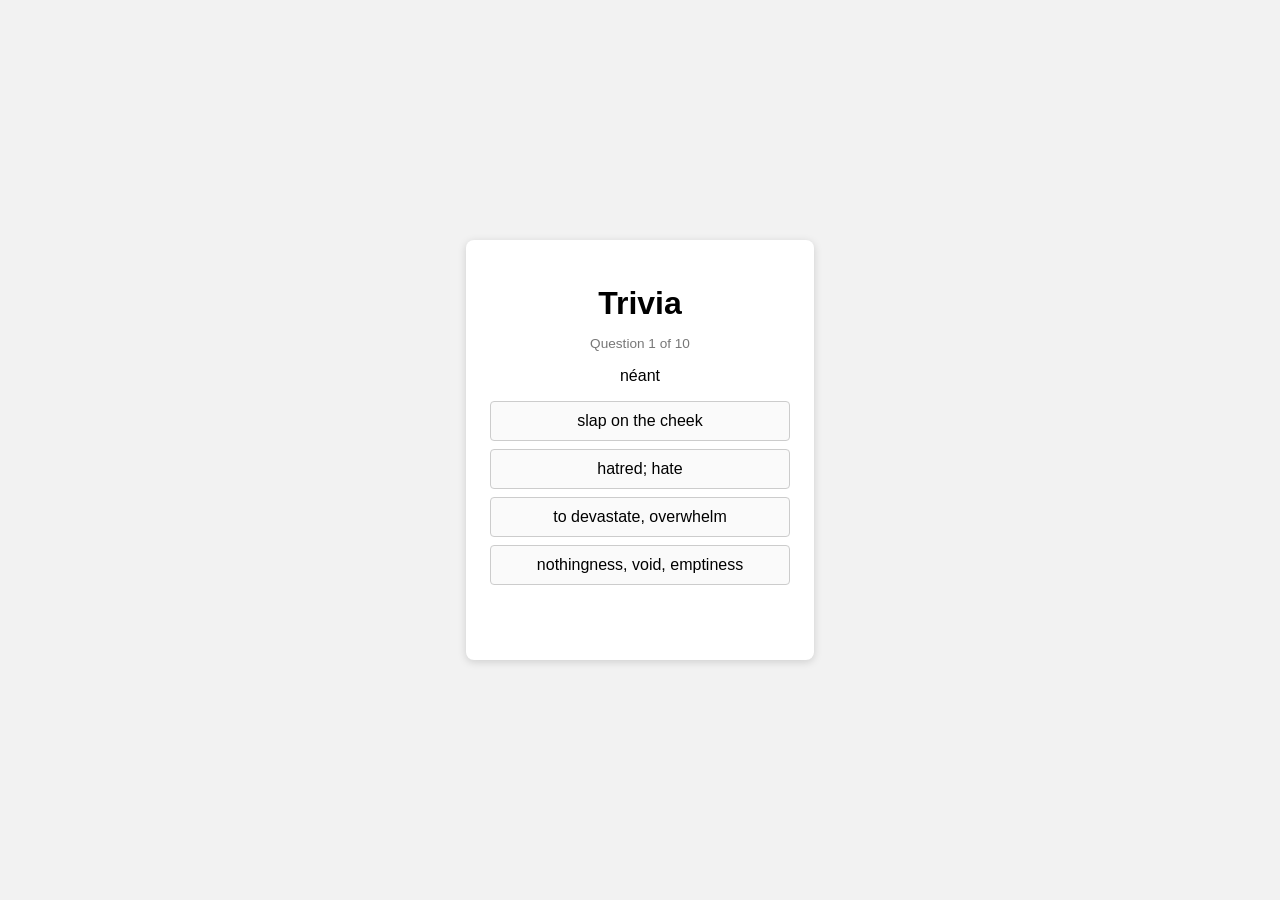
==== bradysdictionary.html @ 24837b6a "added bradys dictionary" ====
<!DOCTYPE html>
<html lang="en">
<head>
<meta charset="UTF-8">
<meta name="viewport" content="width=device-width, initial-scale=1.0">
<title>Trivia Question</title>
<link rel="stylesheet" href="style.css">
</head>
<body>

  <div class="card">
    <h1>Trivia</h1>
    <p id="progress">Question 1 of 10</p>

    <div id="quiz">
      <p id="question"></p>
      <div id="choices"></div>
      <p id="result"></p>
      <button id="nextBtn" class="hidden">Next</button>
    </div>

    <div id="endScreen" class="hidden">
      <p id="score"></p>
      <button id="restartBtn">Play again</button>
    </div>
  </div>

<script src="script.js"></script>
</body>
</html>
---- style.css ----
body {
  font-family: sans-serif;
  background: #f2f2f2;
  display: flex;
  justify-content: center;
  align-items: center;
  height: 100vh;
  margin: 0;
}

.card {
  background: #fff;
  padding: 24px;
  border-radius: 8px;
  box-shadow: 0 2px 8px rgba(0,0,0,0.15);
  width: 300px;
  text-align: center;
}

#choices {
  display: flex;
  flex-direction: column;
  gap: 8px;
  margin: 16px 0;
}

.choice {
  padding: 10px;
  border: 1px solid #ccc;
  border-radius: 4px;
  background: #fafafa;
  cursor: pointer;
  font-size: 1rem;
}

.choice:hover {
  background: #eee;
}

.choice.correct {
  background: #b6e2b0;
  border-color: #6fae67;
}

.choice.wrong {
  background: #f0b8b8;
  border-color: #cc6b6b;
}

#result {
  font-weight: bold;
  min-height: 1.2em;
}

#progress {
  color: #777;
  font-size: 0.85rem;
  margin-top: -8px;
}

#nextBtn, #restartBtn {
  padding: 10px 16px;
  border: none;
  border-radius: 4px;
  background: #444;
  color: #fff;
  cursor: pointer;
  font-size: 0.95rem;
}

#nextBtn:hover, #restartBtn:hover {
  background: #222;
}

#score {
  font-size: 1.3rem;
  font-weight: bold;
  margin-bottom: 16px;
}

.hidden {
  display: none;
}
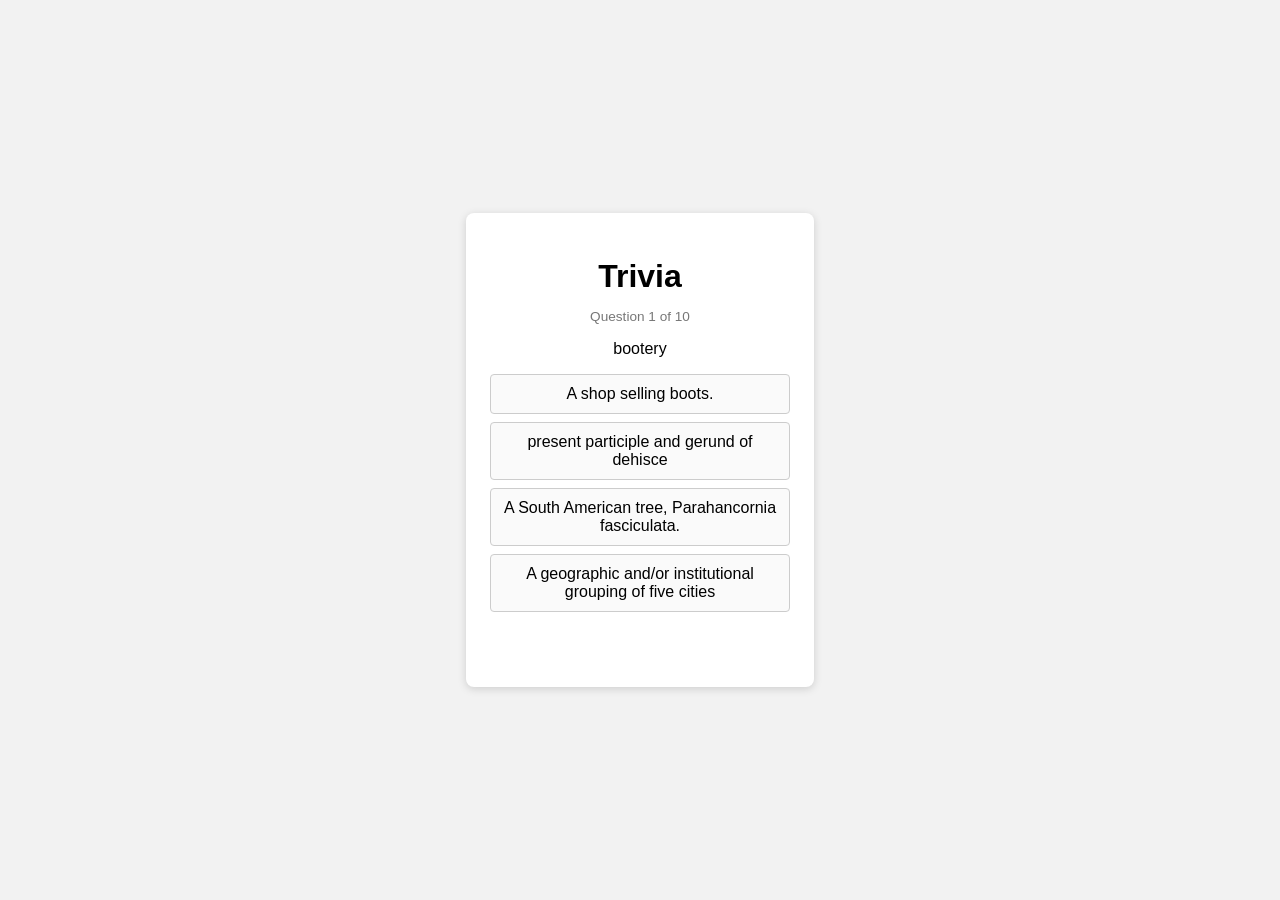
==== commit eb936027: "Edited site and added new questions" ====
--- a/bradysdictionary.html
+++ b/bradysdictionary.html
@@ -4,7 +4,7 @@
 <meta charset="UTF-8">
 <meta name="viewport" content="width=device-width, initial-scale=1.0">
 <title>Trivia Question</title>
-<link rel="stylesheet" href="style.css">
+<link rel="stylesheet" href="dictionarystyle.css">
 </head>
 <body>
 
--- a/dictionarystyle.css
+++ b/dictionarystyle.css
@@ -0,0 +1,83 @@
+body {
+  font-family: sans-serif;
+  background: #f2f2f2;
+  display: flex;
+  justify-content: center;
+  align-items: center;
+  height: 100vh;
+  margin: 0;
+}
+
+.card {
+  background: #fff;
+  padding: 24px;
+  border-radius: 8px;
+  box-shadow: 0 2px 8px rgba(0,0,0,0.15);
+  width: 300px;
+  text-align: center;
+}
+
+#choices {
+  display: flex;
+  flex-direction: column;
+  gap: 8px;
+  margin: 16px 0;
+}
+
+.choice {
+  padding: 10px;
+  border: 1px solid #ccc;
+  border-radius: 4px;
+  background: #fafafa;
+  cursor: pointer;
+  font-size: 1rem;
+}
+
+.choice:hover {
+  background: #eee;
+}
+
+.choice.correct {
+  background: #b6e2b0;
+  border-color: #6fae67;
+}
+
+.choice.wrong {
+  background: #f0b8b8;
+  border-color: #cc6b6b;
+}
+
+#result {
+  font-weight: bold;
+  min-height: 1.2em;
+}
+
+#progress {
+  color: #777;
+  font-size: 0.85rem;
+  margin-top: -8px;
+}
+
+#nextBtn, #restartBtn {
+  padding: 10px 16px;
+  border: none;
+  border-radius: 4px;
+  background: #444;
+  color: #fff;
+  cursor: pointer;
+  font-size: 0.95rem;
+}
+
+#nextBtn:hover, #restartBtn:hover {
+  background: #222;
+}
+
+#score {
+  font-size: 1.3rem;
+  font-weight: bold;
+  margin-bottom: 16px;
+}
+
+.hidden {
+  display: none;
+}
